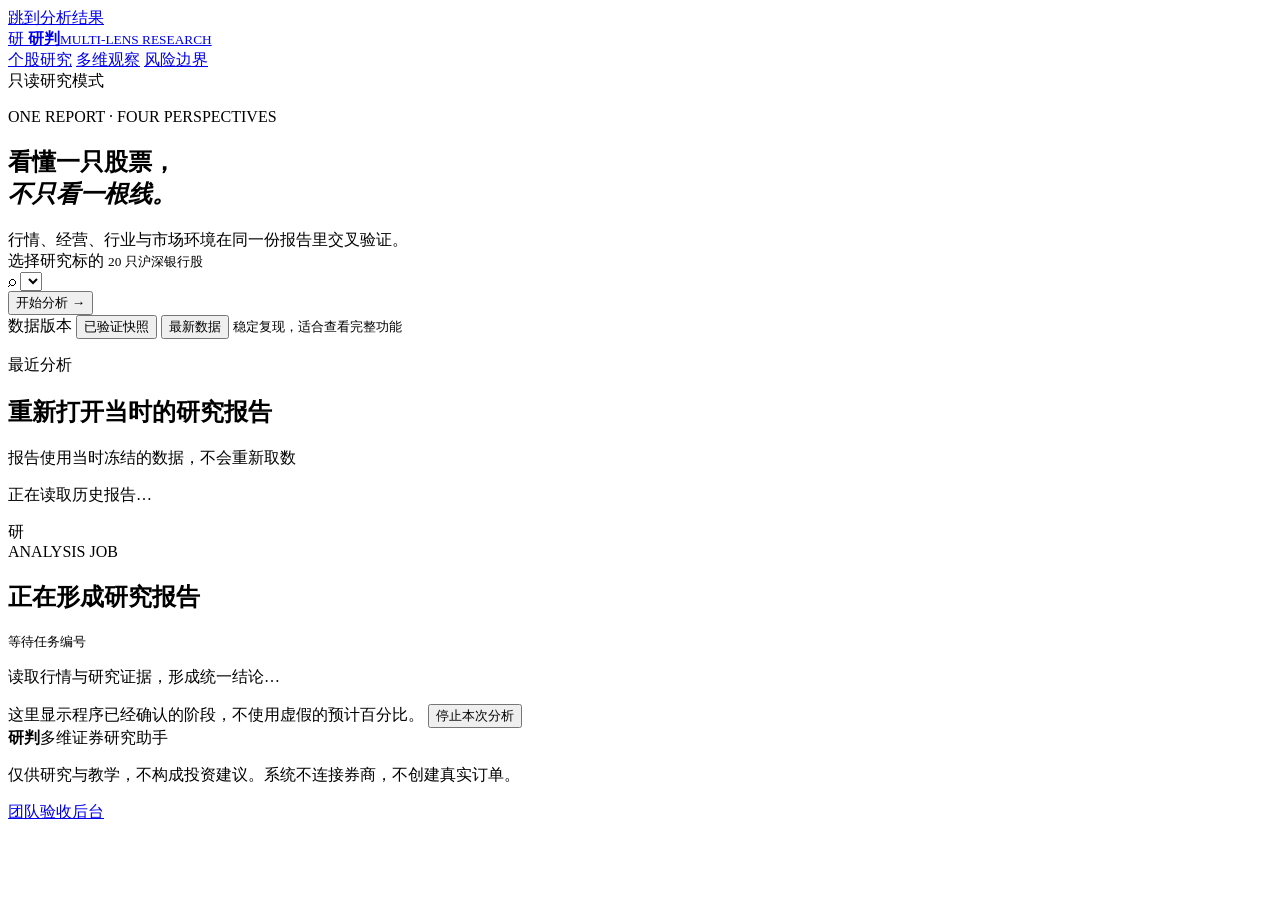
==== src/agent_platform/web/client.html @ 034d5079 "feat: persist and manage analysis history" ====
<!doctype html>
<html lang="zh-CN">
<head>
  <meta charset="utf-8">
  <meta name="viewport" content="width=device-width, initial-scale=1">
  <meta name="description" content="研判，多维证券研究助手">
  <title>研判 · 多维证券研究助手</title>
  <link rel="stylesheet" href="/client.css">
</head>
<body>
  <a class="skip-link" href="#analysis">跳到分析结果</a>
  <header class="product-header">
    <a class="product-brand" href="/" aria-label="研判首页">
      <span class="brand-seal" aria-hidden="true">研</span>
      <span><strong>研判</strong><small>MULTI-LENS RESEARCH</small></span>
    </a>
    <nav aria-label="产品导航">
      <a class="active" href="#analysis">个股研究</a>
      <a href="#dimensions">多维观察</a>
      <a href="#risk">风险边界</a>
    </nav>
    <div class="header-trust"><i></i><span>只读研究模式</span></div>
  </header>

  <main>
    <section class="research-entry" aria-labelledby="entry-title">
      <div class="entry-copy">
        <p>ONE REPORT · FOUR PERSPECTIVES</p>
        <h1 id="entry-title">看懂一只股票，<br><em>不只看一根线。</em></h1>
        <span>行情、经营、行业与市场环境在同一份报告里交叉验证。</span>
      </div>
      <form class="stock-form" id="stock-form">
        <label for="stock-select">选择研究标的 <small>20 只沪深银行股</small></label>
        <div class="stock-search-row">
          <div class="stock-select-wrap">
            <span aria-hidden="true">⌕</span>
            <select id="stock-select" name="symbol" aria-label="选择研究标的"></select>
          </div>
          <button type="submit" id="analyze-button">开始分析 <b>→</b></button>
        </div>
        <div class="data-choice" role="group" aria-label="数据版本">
          <span>数据版本</span>
          <button class="active" type="button" data-client-mode="offline">已验证快照</button>
          <button type="button" data-client-mode="live">最新数据</button>
          <small id="mode-helper">稳定复现，适合查看完整功能</small>
        </div>
      </form>
    </section>

    <section class="capability-strip" aria-label="产品能力" id="capability-strip"></section>

    <section class="recent-analysis" id="recent-analysis" aria-labelledby="recent-title">
      <div class="recent-heading">
        <div><p class="panel-kicker">最近分析</p><h2 id="recent-title">重新打开当时的研究报告</h2></div>
        <div class="recent-heading-actions"><span>报告使用当时冻结的数据，不会重新取数</span><button type="button" id="clear-history-button" hidden>清空历史</button></div>
      </div>
      <div class="recent-list" id="recent-list" aria-live="polite">
        <p class="recent-empty">正在读取历史报告…</p>
      </div>
    </section>

    <section class="loading-state" id="loading-state" aria-live="polite">
      <div class="loading-orbit"><i></i><i></i><i></i><i></i><span>研</span></div>
      <div class="job-heading">
        <div><span>ANALYSIS JOB</span><h2>正在形成研究报告</h2></div>
        <small id="job-reference">等待任务编号</small>
      </div>
      <p id="loading-message">读取行情与研究证据，形成统一结论…</p>
      <ol class="job-progress" id="job-progress" aria-label="分析任务真实进度"></ol>
      <div class="job-actions">
        <span id="job-progress-note">这里显示程序已经确认的阶段，不使用虚假的预计百分比。</span>
        <button type="button" id="retry-job-button" hidden>只重试失败步骤</button>
        <button type="button" id="cancel-analysis-button">停止本次分析</button>
      </div>
    </section>

    <section class="analysis" id="analysis" hidden>
      <div class="report-meta" id="report-meta" hidden>
        <span id="report-version">—</span>
        <strong id="report-history-state">—</strong>
        <small id="report-reference">—</small>
      </div>
      <div class="security-ribbon">
        <div class="security-name">
          <span id="security-exchange">—</span>
          <h2><strong id="security-name">—</strong><small id="security-code">—</small></h2>
        </div>
        <div class="quote-block">
          <strong id="latest-close">—</strong>
          <span id="daily-return">—</span>
        </div>
        <div class="data-stamp">
          <span id="data-label">—</span>
          <strong id="data-as-of">—</strong>
        </div>
        <div class="source-stamp"><span id="source-count">—</span><small>类数据来源交叉核对</small></div>
      </div>

      <section class="snapshot-health" id="snapshot-health" aria-labelledby="snapshot-title">
        <div class="snapshot-heading">
          <div><p class="panel-kicker">统一数据快照</p><h3 id="snapshot-title">本次报告只使用这一批数据</h3></div>
          <div><strong id="snapshot-status">—</strong><small id="snapshot-reference">—</small></div>
        </div>
        <div class="snapshot-summary">
          <span>统一数据时点<strong id="snapshot-as-of">—</strong></span>
          <span>可用数据<strong id="snapshot-count">—</strong></span>
          <span>降级说明<strong id="snapshot-note">—</strong></span>
        </div>
        <div class="snapshot-datasets" id="snapshot-datasets"></div>
      </section>

      <div class="analysis-grid">
        <article class="verdict-card">
          <p class="panel-kicker">综合研判</p>
          <div class="verdict-main">
            <div>
              <span class="verdict-label" id="verdict-label">—</span>
              <h3 id="action-label">—</h3>
              <p>由四个研究维度加权，并经过一致性与偏差检查。</p>
            </div>
            <div class="confidence-ring" id="confidence-ring">
              <strong id="confidence-value">—</strong><small>/100</small><span>证据一致性</span>
            </div>
          </div>
          <div class="verdict-foot">
            <span>综合得分 <strong id="weighted-score">—</strong></span>
            <span>研究仓位上限 <strong id="position-cap">—</strong></span>
          </div>
        </article>

        <article class="chart-card">
          <div class="panel-head">
            <div><p class="panel-kicker">价格走势</p><h3>日 K 线</h3></div>
            <div class="chart-legend"><span class="up">上涨</span><span class="down">下跌</span></div>
          </div>
          <div class="chart-wrap"><canvas id="kline-chart" aria-label="日 K 线图"></canvas></div>
          <div class="chart-levels">
            <span>支撑观察 <strong id="support-price">—</strong></span>
            <span>当前参考 <strong id="reference-price">—</strong></span>
            <span>压力观察 <strong id="resistance-price">—</strong></span>
          </div>
        </article>

        <article class="ai-card" id="ai-card">
          <div class="ai-mark" aria-hidden="true">DS</div>
          <div>
            <p class="panel-kicker">智能解读</p>
            <h3 id="ai-headline">正在整理研究结论…</h3>
            <p id="ai-explanation">确定性分析已经完成，正在转换成更容易理解的说明。</p>
            <div class="ai-risk" id="ai-risk">智能解读不会修改原始数据与风险边界。</div>
            <small id="ai-provider">安全解释层</small>
          </div>
        </article>
      </div>

      <section class="dimension-section" id="dimensions" aria-labelledby="dimension-title">
        <div class="section-heading">
          <div><p>FOUR RESEARCH LENSES</p><h2 id="dimension-title">四个维度，分别在说什么</h2></div>
          <span>分数范围 -100 至 +100，仅表示规则强弱</span>
        </div>
        <article class="research-balance" id="research-balance" aria-labelledby="balance-title">
          <div class="balance-copy">
            <p class="panel-kicker">研究天平</p>
            <h3 id="balance-title">四个 Agent 的观点分布</h3>
            <span>越靠左越谨慎，越靠右越积极；靠近中轴表示当前证据偏中性。</span>
            <div class="balance-summary">
              <span>主要支持<strong id="balance-strongest">—</strong></span>
              <span>主要风险<strong id="balance-weakest">—</strong></span>
              <span>观点分歧<strong id="balance-spread">—</strong></span>
            </div>
          </div>
          <div class="balance-chart" id="balance-chart" role="img" aria-label="四个研究维度的多空分数对比">
            <div class="balance-scale" aria-hidden="true"><span>-100 谨慎</span><span>0 中性</span><span>+100 积极</span></div>
            <div class="balance-zero-line" aria-hidden="true"></div>
            <div class="balance-rows" id="balance-rows"></div>
          </div>
        </article>
        <div class="dimension-grid" id="dimension-grid"></div>
      </section>

      <section class="evidence-grid">
        <div class="debate-toolbar">
          <div>
            <p>多空辩论</p>
            <span id="debate-mode-note">当前展示经过确定性证据复核的固定辩论。</span>
          </div>
          <button type="button" id="dynamic-debate-button">生成动态多空解读</button>
        </div>
        <article class="evidence-card positive-evidence">
          <div class="evidence-icon" aria-hidden="true">↗</div>
          <p>支持因素</p>
          <h3 id="positive-claim">—</h3>
          <span id="positive-reasoning">—</span>
        </article>
        <article class="evidence-card risk-evidence">
          <div class="evidence-icon" aria-hidden="true">↘</div>
          <p>需要留意</p>
          <h3 id="risk-claim">—</h3>
          <span id="risk-reasoning">—</span>
        </article>
        <div class="debate-proof" id="debate-proof" hidden></div>
        <div class="debate-rounds" id="dynamic-debate-rounds" hidden></div>
      </section>

      <section class="risk-section" id="risk" aria-labelledby="risk-title">
        <div class="risk-copy">
          <p>RISK BEFORE RETURN</p>
          <h2 id="risk-title">先把边界画清楚，<br>再谈观点。</h2>
          <span>系统不会替用户下单。以下区间和仓位只用于研究与模拟风险说明。</span>
        </div>
        <div class="price-band-card">
          <div class="price-band-head"><span>研究价格区间</span><small>不是价格预测</small></div>
          <div class="price-scale"><i id="price-marker"></i></div>
          <div class="price-values">
            <span>下沿<strong id="band-lower">—</strong></span>
            <span>参考<strong id="band-reference">—</strong></span>
            <span>上沿<strong id="band-upper">—</strong></span>
          </div>
          <div class="risk-metrics">
            <span>预计单笔风险<strong id="estimated-loss">—</strong></span>
            <span>收益风险比<strong id="reward-risk">—</strong></span>
            <span>风险状态<strong id="risk-status">—</strong></span>
          </div>
        </div>
      </section>

      <details class="source-details">
        <summary>查看数据来源与研究边界</summary>
        <div><ul id="source-list"></ul><p id="scope-note"></p></div>
      </details>
    </section>

    <section class="error-state" id="error-state" hidden>
      <span>!</span><h2>这次分析没有完成</h2><p id="error-message">—</p>
      <button type="button" id="retry-button">重新分析</button>
    </section>
  </main>

  <div class="confirm-overlay" id="history-confirm" hidden role="dialog" aria-modal="true" aria-labelledby="confirm-title" aria-describedby="confirm-message">
    <div class="confirm-dialog">
      <span aria-hidden="true">!</span>
      <h2 id="confirm-title">确认删除历史报告？</h2>
      <p id="confirm-message">删除后无法恢复。</p>
      <div><button type="button" id="confirm-cancel">取消</button><button type="button" id="confirm-delete">确认删除</button></div>
    </div>
  </div>

  <footer>
    <div><strong>研判</strong><span>多维证券研究助手</span></div>
    <p>仅供研究与教学，不构成投资建议。系统不连接券商，不创建真实订单。</p>
    <a href="/admin">团队验收后台</a>
  </footer>
  <div class="toast" id="client-toast" role="status" aria-live="polite"></div>
  <script src="/client.js" defer></script>
</body>
</html>
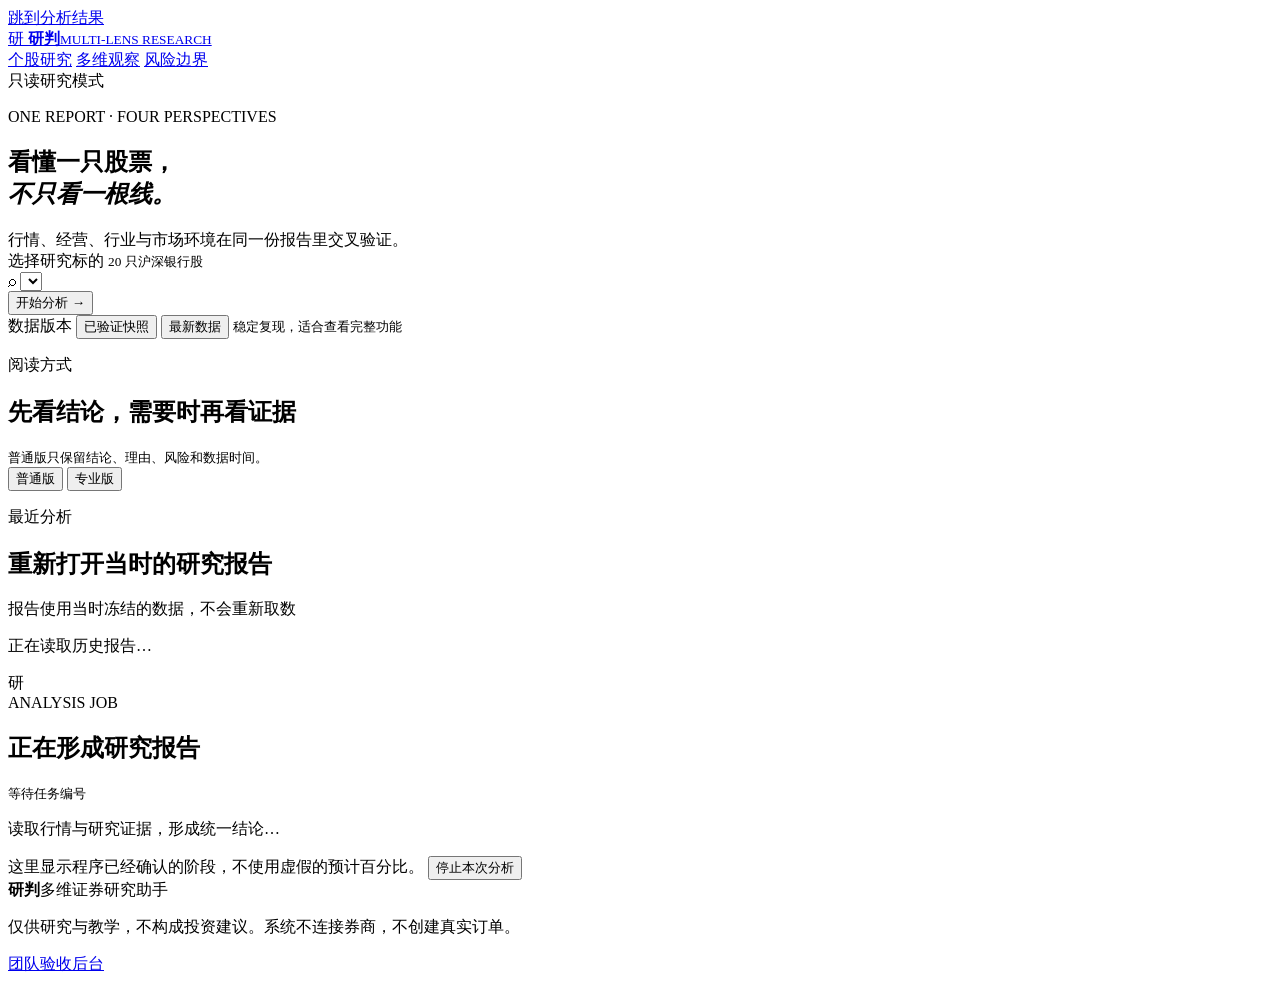
==== commit 857f430a: "feat: 完成 P4 双层研究报告" ====
--- a/src/agent_platform/web/client.html
+++ b/src/agent_platform/web/client.html
@@ -49,6 +49,18 @@
 
     <section class="capability-strip" aria-label="产品能力" id="capability-strip"></section>
 
+    <section class="view-depth" aria-labelledby="view-depth-title">
+      <div>
+        <p class="panel-kicker">阅读方式</p>
+        <h2 id="view-depth-title">先看结论，需要时再看证据</h2>
+        <small id="view-depth-helper">普通版只保留结论、理由、风险和数据时间。</small>
+      </div>
+      <div class="view-depth-switch" role="group" aria-label="报告阅读方式">
+        <button type="button" class="active" data-report-view="basic">普通版</button>
+        <button type="button" data-report-view="professional">专业版</button>
+      </div>
+    </section>
+
     <section class="recent-analysis" id="recent-analysis" aria-labelledby="recent-title">
       <div class="recent-heading">
         <div><p class="panel-kicker">最近分析</p><h2 id="recent-title">重新打开当时的研究报告</h2></div>
@@ -93,10 +105,21 @@
           <span id="data-label">—</span>
           <strong id="data-as-of">—</strong>
         </div>
-        <div class="source-stamp"><span id="source-count">—</span><small>类数据来源交叉核对</small></div>
-      </div>
-
-      <section class="snapshot-health" id="snapshot-health" aria-labelledby="snapshot-title">
+        <div class="source-stamp" data-professional-only hidden><span id="source-count">—</span><small>类数据来源交叉核对</small></div>
+      </div>
+
+      <section class="basic-brief" id="basic-brief" data-basic-only aria-labelledby="basic-brief-title">
+        <div class="basic-brief-copy">
+          <p class="panel-kicker">普通版 · 结论摘要</p>
+          <h2 id="basic-brief-title">核心结论与风险提示</h2>
+          <p>保留影响判断的关键信息。完整指标、评分和数据来源见专业版。</p>
+          <span>报告处理状态</span>
+          <ol id="basic-stages"></ol>
+        </div>
+        <div class="basic-guide" id="basic-guide"></div>
+      </section>
+
+      <section class="snapshot-health" id="snapshot-health" data-professional-only hidden aria-labelledby="snapshot-title">
         <div class="snapshot-heading">
           <div><p class="panel-kicker">统一数据快照</p><h3 id="snapshot-title">本次报告只使用这一批数据</h3></div>
           <div><strong id="snapshot-status">—</strong><small id="snapshot-reference">—</small></div>
@@ -109,31 +132,48 @@
         <div class="snapshot-datasets" id="snapshot-datasets"></div>
       </section>
 
-      <div class="analysis-grid">
+      <div class="analysis-grid" data-professional-only hidden>
         <article class="verdict-card">
-          <p class="panel-kicker">综合研判</p>
+          <p class="panel-kicker" id="verdict-kicker">综合研判</p>
           <div class="verdict-main">
             <div>
               <span class="verdict-label" id="verdict-label">—</span>
               <h3 id="action-label">—</h3>
-              <p>由四个研究维度加权，并经过一致性与偏差检查。</p>
-            </div>
-            <div class="confidence-ring" id="confidence-ring">
+              <p id="verdict-description">由四个研究维度加权，并经过一致性与偏差检查。</p>
+            </div>
+            <div class="confidence-ring" id="confidence-ring" data-professional-only hidden>
               <strong id="confidence-value">—</strong><small>/100</small><span>证据一致性</span>
             </div>
           </div>
-          <div class="verdict-foot">
+          <div class="verdict-foot" data-professional-only hidden>
             <span>综合得分 <strong id="weighted-score">—</strong></span>
             <span>研究仓位上限 <strong id="position-cap">—</strong></span>
           </div>
         </article>
 
-        <article class="chart-card">
+        <article class="chart-card" data-professional-only hidden>
           <div class="panel-head">
-            <div><p class="panel-kicker">价格走势</p><h3>日 K 线</h3></div>
+            <div><p class="panel-kicker">价格走势</p><h3 id="chart-title">日 K 线</h3></div>
             <div class="chart-legend"><span class="up">上涨</span><span class="down">下跌</span></div>
           </div>
-          <div class="chart-wrap"><canvas id="kline-chart" aria-label="日 K 线图"></canvas></div>
+          <div class="chart-controls" data-professional-only hidden>
+            <div role="group" aria-label="K 线周期">
+              <button type="button" class="active" data-chart-period="daily">日 K</button>
+              <button type="button" data-chart-period="weekly">周 K</button>
+            </div>
+            <div role="group" aria-label="显示区间">
+              <button type="button" data-chart-range="20">20</button>
+              <button type="button" class="active" data-chart-range="40">40</button>
+              <button type="button" data-chart-range="60">60</button>
+            </div>
+            <label><input type="checkbox" data-chart-indicator="sma5" checked> SMA5</label>
+            <label><input type="checkbox" data-chart-indicator="sma20" checked> SMA20</label>
+            <label><input type="checkbox" data-chart-indicator="volume" checked> 成交量</label>
+          </div>
+          <div class="chart-wrap">
+            <canvas id="kline-chart" tabindex="0" aria-label="可互动 K 线图，使用左右方向键查看每根 K 线" aria-describedby="chart-tooltip"></canvas>
+            <div class="chart-tooltip" id="chart-tooltip" data-professional-only hidden role="status">移动鼠标或使用左右方向键查看开高低收和成交量</div>
+          </div>
           <div class="chart-levels">
             <span>支撑观察 <strong id="support-price">—</strong></span>
             <span>当前参考 <strong id="reference-price">—</strong></span>
@@ -141,7 +181,7 @@
           </div>
         </article>
 
-        <article class="ai-card" id="ai-card">
+        <article class="ai-card" id="ai-card" data-professional-only hidden>
           <div class="ai-mark" aria-hidden="true">DS</div>
           <div>
             <p class="panel-kicker">智能解读</p>
@@ -153,7 +193,15 @@
         </article>
       </div>
 
-      <section class="dimension-section" id="dimensions" aria-labelledby="dimension-title">
+      <section class="workflow-proof" id="workflow-proof" data-professional-only hidden aria-labelledby="workflow-proof-title">
+        <div class="section-heading">
+          <div><p>VERIFIED WORKFLOW</p><h2 id="workflow-proof-title">17 个真实分析节点</h2></div>
+          <span>完成、跳过、失败均来自当时任务记录</span>
+        </div>
+        <ol class="professional-nodes" id="professional-nodes"></ol>
+      </section>
+
+      <section class="dimension-section" id="dimensions" data-professional-only hidden aria-labelledby="dimension-title">
         <div class="section-heading">
           <div><p>FOUR RESEARCH LENSES</p><h2 id="dimension-title">四个维度，分别在说什么</h2></div>
           <span>分数范围 -100 至 +100，仅表示规则强弱</span>
@@ -176,9 +224,10 @@
           </div>
         </article>
         <div class="dimension-grid" id="dimension-grid"></div>
-      </section>
-
-      <section class="evidence-grid">
+        <div class="agent-drilldown" id="agent-drilldown" aria-label="四类分析证据下钻"></div>
+      </section>
+
+      <section class="evidence-grid" data-professional-only hidden>
         <div class="debate-toolbar">
           <div>
             <p>多空辩论</p>
@@ -204,9 +253,9 @@
 
       <section class="risk-section" id="risk" aria-labelledby="risk-title">
         <div class="risk-copy">
-          <p>RISK BEFORE RETURN</p>
+          <p id="risk-kicker">RISK BEFORE RETURN</p>
           <h2 id="risk-title">先把边界画清楚，<br>再谈观点。</h2>
-          <span>系统不会替用户下单。以下区间和仓位只用于研究与模拟风险说明。</span>
+          <span id="risk-description">系统不会替用户下单。以下区间和仓位只用于研究与模拟风险说明。</span>
         </div>
         <div class="price-band-card">
           <div class="price-band-head"><span>研究价格区间</span><small>不是价格预测</small></div>
@@ -216,15 +265,16 @@
             <span>参考<strong id="band-reference">—</strong></span>
             <span>上沿<strong id="band-upper">—</strong></span>
           </div>
-          <div class="risk-metrics">
+          <div class="risk-metrics" data-professional-only hidden>
             <span>预计单笔风险<strong id="estimated-loss">—</strong></span>
             <span>收益风险比<strong id="reward-risk">—</strong></span>
             <span>风险状态<strong id="risk-status">—</strong></span>
           </div>
-        </div>
-      </section>
-
-      <details class="source-details">
+          <p class="basic-risk-explanation" id="basic-risk-explanation" data-basic-only>—</p>
+        </div>
+      </section>
+
+      <details class="source-details" data-professional-only hidden>
         <summary>查看数据来源与研究边界</summary>
         <div><ul id="source-list"></ul><p id="scope-note"></p></div>
       </details>
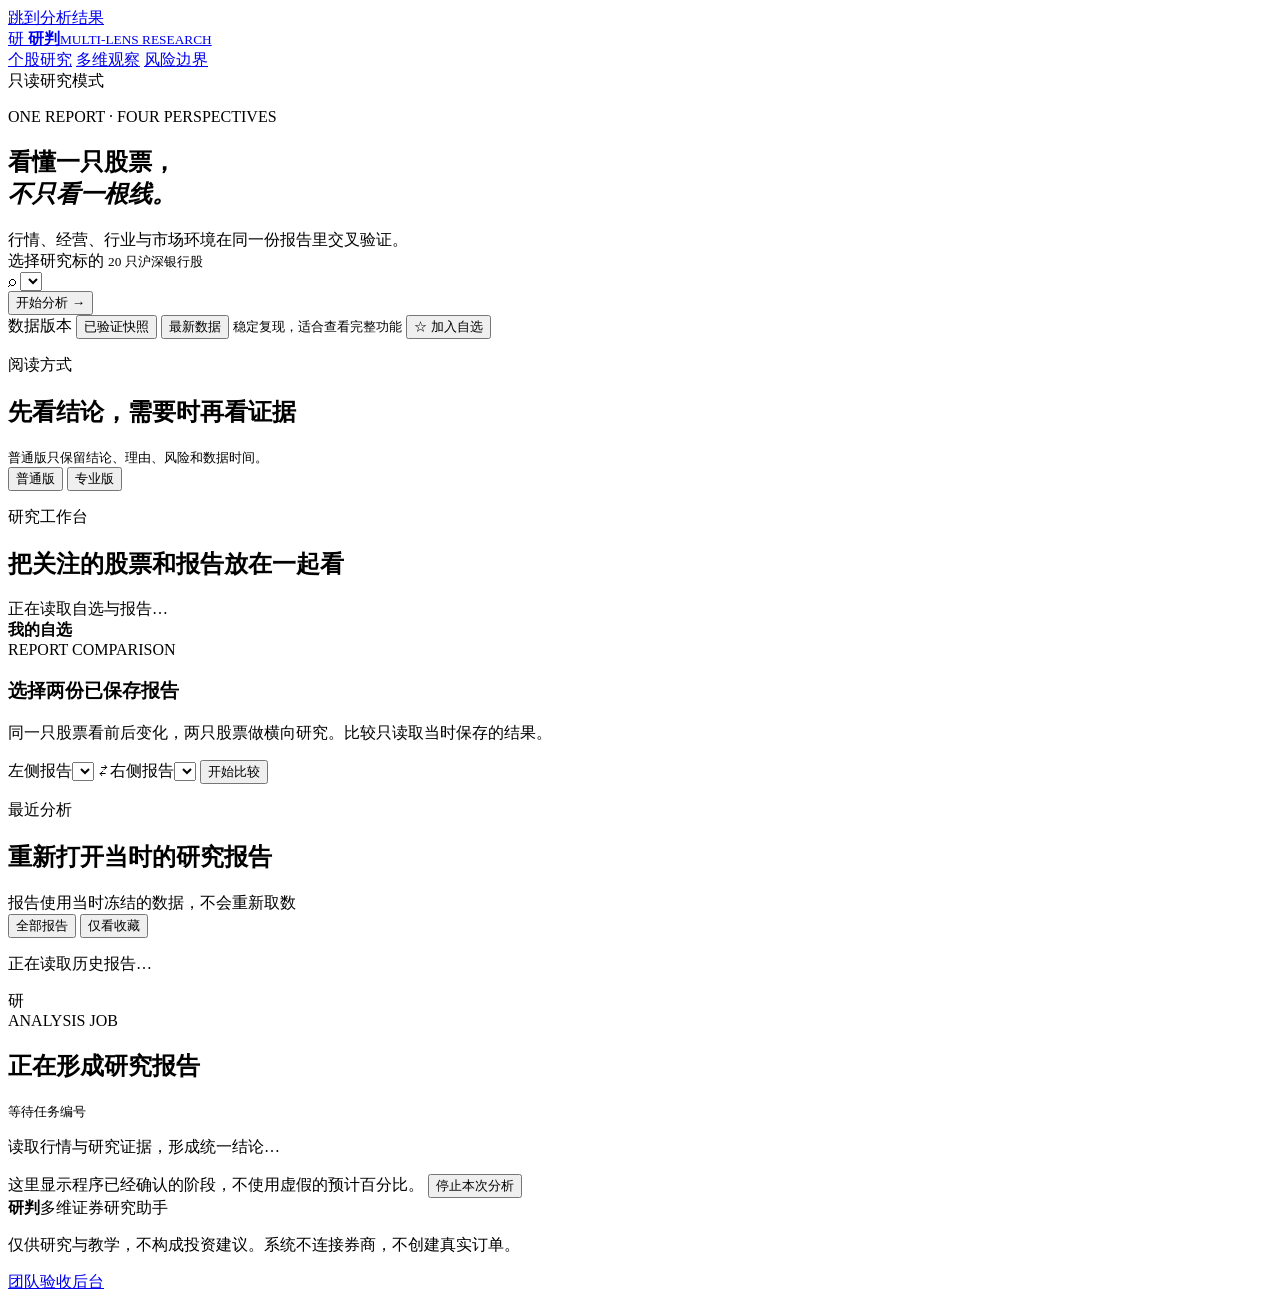
==== commit 75b1a8c3: "feat: complete research workspace" ====
--- a/src/agent_platform/web/client.html
+++ b/src/agent_platform/web/client.html
@@ -43,6 +43,7 @@
           <button class="active" type="button" data-client-mode="offline">已验证快照</button>
           <button type="button" data-client-mode="live">最新数据</button>
           <small id="mode-helper">稳定复现，适合查看完整功能</small>
+          <button class="watchlist-toggle" type="button" id="watchlist-toggle">☆ 加入自选</button>
         </div>
       </form>
     </section>
@@ -61,10 +62,45 @@
       </div>
     </section>
 
+    <section class="research-workspace" id="research-workspace" aria-labelledby="workspace-title">
+      <div class="workspace-heading">
+        <div>
+          <p class="panel-kicker">研究工作台</p>
+          <h2 id="workspace-title">把关注的股票和报告放在一起看</h2>
+        </div>
+        <span id="workspace-status">正在读取自选与报告…</span>
+      </div>
+      <div class="watchlist-shelf">
+        <strong>我的自选</strong>
+        <div id="watchlist-items" class="watchlist-items" aria-live="polite"></div>
+      </div>
+      <div class="comparison-desk">
+        <div class="comparison-copy">
+          <span>REPORT COMPARISON</span>
+          <h3>选择两份已保存报告</h3>
+          <p>同一只股票看前后变化，两只股票做横向研究。比较只读取当时保存的结果。</p>
+        </div>
+        <div class="comparison-controls">
+          <label>左侧报告<select id="compare-left" aria-label="选择左侧报告"></select></label>
+          <i aria-hidden="true">⇄</i>
+          <label>右侧报告<select id="compare-right" aria-label="选择右侧报告"></select></label>
+          <button type="button" id="compare-button">开始比较</button>
+        </div>
+      </div>
+      <div class="comparison-result" id="comparison-result" hidden aria-live="polite"></div>
+    </section>
+
     <section class="recent-analysis" id="recent-analysis" aria-labelledby="recent-title">
       <div class="recent-heading">
         <div><p class="panel-kicker">最近分析</p><h2 id="recent-title">重新打开当时的研究报告</h2></div>
-        <div class="recent-heading-actions"><span>报告使用当时冻结的数据，不会重新取数</span><button type="button" id="clear-history-button" hidden>清空历史</button></div>
+        <div class="recent-heading-actions">
+          <span>报告使用当时冻结的数据，不会重新取数</span>
+          <div class="history-filter" role="group" aria-label="历史报告筛选">
+            <button type="button" class="active" data-history-filter="all">全部报告</button>
+            <button type="button" data-history-filter="favorites">仅看收藏</button>
+          </div>
+          <button type="button" id="clear-history-button" hidden>清空历史</button>
+        </div>
       </div>
       <div class="recent-list" id="recent-list" aria-live="polite">
         <p class="recent-empty">正在读取历史报告…</p>
@@ -91,6 +127,12 @@
         <span id="report-version">—</span>
         <strong id="report-history-state">—</strong>
         <small id="report-reference">—</small>
+        <small class="report-data-state" id="report-data-state">—</small>
+        <div class="report-actions">
+          <button type="button" id="favorite-report-button">☆ 收藏报告</button>
+          <button type="button" id="export-report-button">导出报告</button>
+          <button type="button" id="print-report-button">打印报告</button>
+        </div>
       </div>
       <div class="security-ribbon">
         <div class="security-name">
@@ -282,6 +324,8 @@
 
     <section class="error-state" id="error-state" hidden>
       <span>!</span><h2>这次分析没有完成</h2><p id="error-message">—</p>
+      <p class="error-action" id="error-action">你可以重新分析。</p>
+      <small id="error-trace">—</small>
       <button type="button" id="retry-button">重新分析</button>
     </section>
   </main>
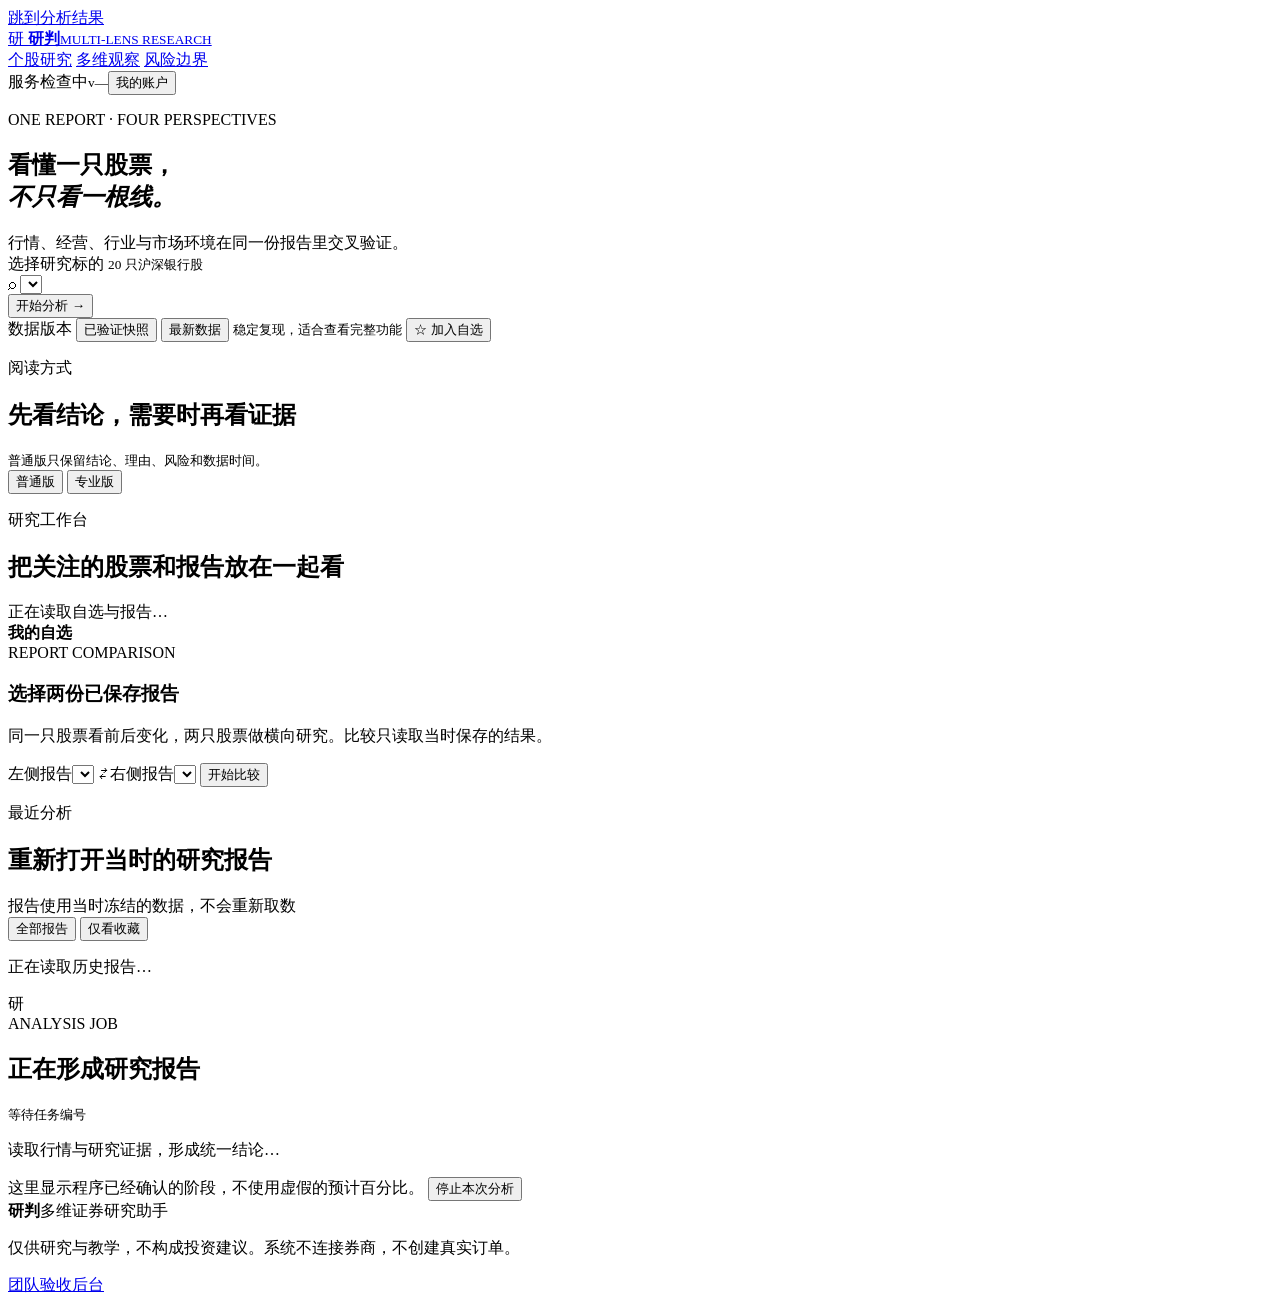
==== commit a75a1215: "feat: complete P8 deployment security and CI gates" ====
--- a/src/agent_platform/web/client.html
+++ b/src/agent_platform/web/client.html
@@ -19,7 +19,7 @@
       <a href="#dimensions">多维观察</a>
       <a href="#risk">风险边界</a>
     </nav>
-    <div class="header-trust"><i></i><span>只读研究模式</span></div>
+    <div class="header-trust"><i id="runtime-health-dot"></i><span id="runtime-health-label">服务检查中</span><small id="runtime-version">v—</small><button type="button" id="account-button">我的账户</button></div>
   </header>
 
   <main>
@@ -231,6 +231,12 @@
             <p id="ai-explanation">确定性分析已经完成，正在转换成更容易理解的说明。</p>
             <div class="ai-risk" id="ai-risk">智能解读不会修改原始数据与风险边界。</div>
             <small id="ai-provider">安全解释层</small>
+            <div class="ai-feedback" aria-label="智能解读反馈">
+              <span>这段说明对你有帮助吗？</span>
+              <button type="button" id="ai-feedback-helpful">有帮助</button>
+              <button type="button" id="ai-feedback-not-helpful">没帮助</button>
+              <small id="ai-feedback-status"></small>
+            </div>
           </div>
         </article>
       </div>
@@ -344,6 +350,20 @@
     <p>仅供研究与教学，不构成投资建议。系统不连接券商，不创建真实订单。</p>
     <a href="/admin">团队验收后台</a>
   </footer>
+  <dialog class="account-dialog" id="account-dialog">
+    <button class="account-close" type="button" aria-label="关闭">×</button>
+    <p class="panel-kicker">ACCOUNT & MODEL</p>
+    <h2>账户与模型设置</h2>
+    <p id="account-summary">正在读取登录信息…</p>
+    <div class="account-key-status" id="account-key-status">DeepSeek：检查中</div>
+    <form id="model-key-form">
+      <label for="session-model-key">本次会话的 DeepSeek API Key</label>
+      <input id="session-model-key" type="password" autocomplete="off" maxlength="256" placeholder="输入后只保存在当前登录会话">
+      <div><button type="submit">启用 DeepSeek</button><button type="button" id="clear-model-key">清除 Key</button></div>
+    </form>
+    <p class="account-note">关闭服务、退出登录或清除后，Key 会立即失效，不会写入数据库和审计日志。</p>
+    <button class="logout-button" type="button" id="logout-button">退出登录</button>
+  </dialog>
   <div class="toast" id="client-toast" role="status" aria-live="polite"></div>
   <script src="/client.js" defer></script>
 </body>
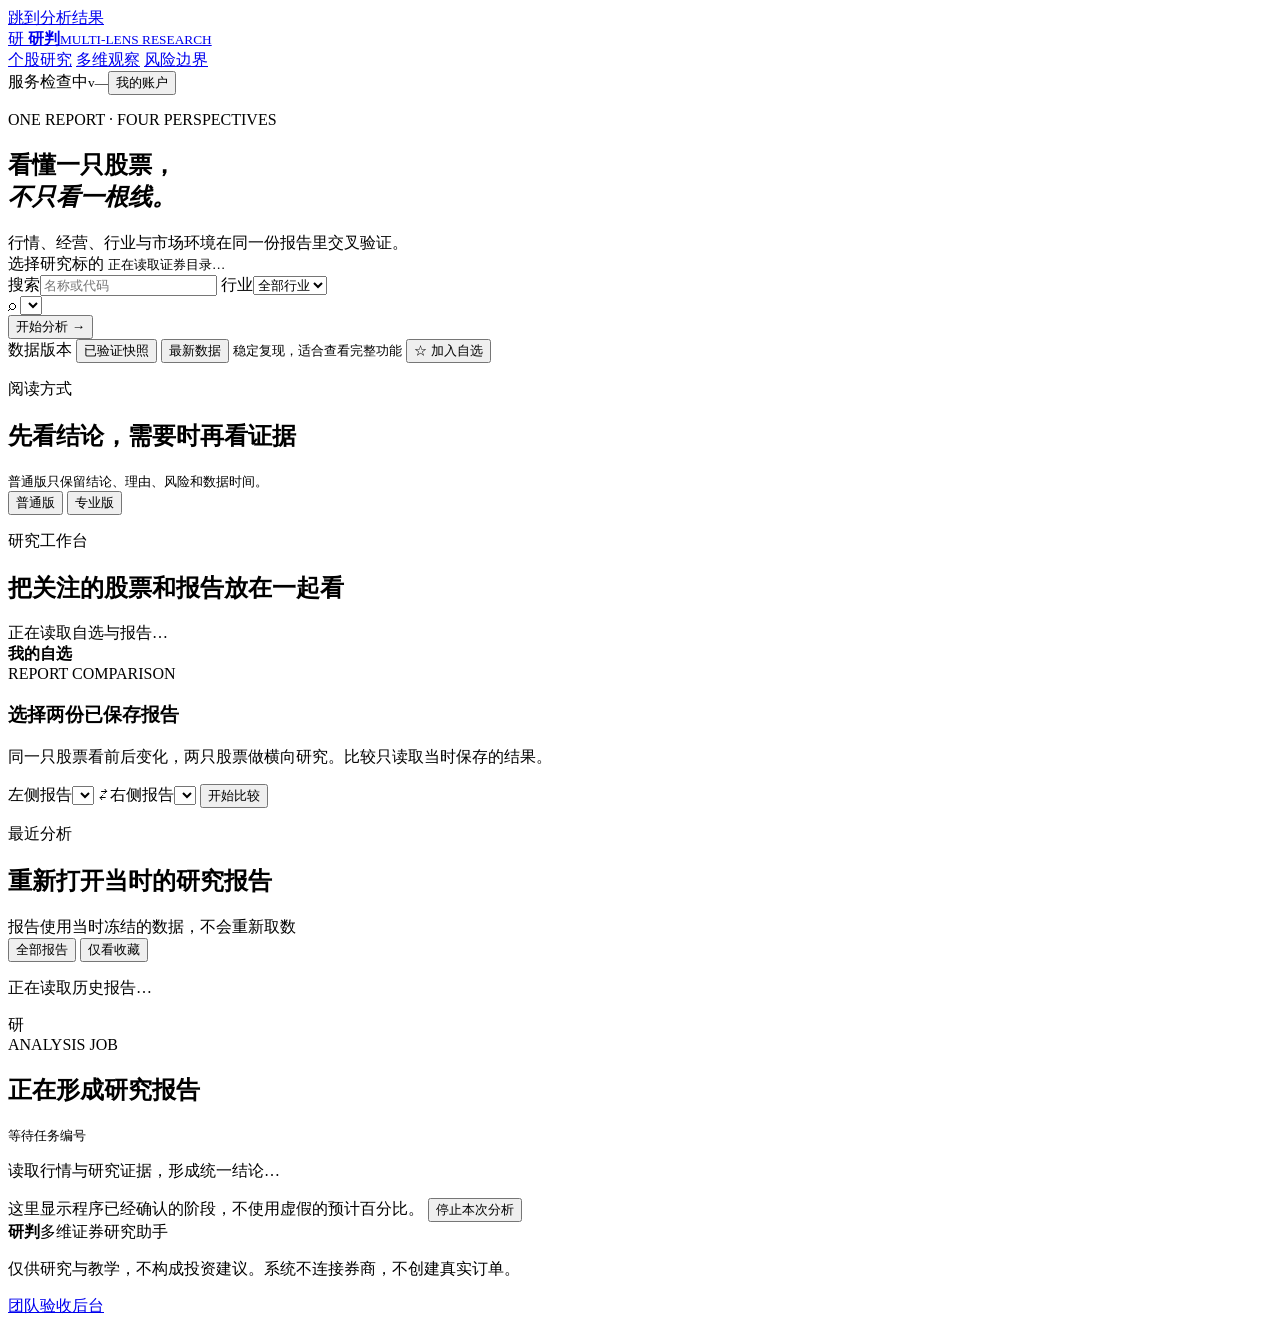
==== commit fc78e657: "feat: complete P9 securities master expansion" ====
--- a/src/agent_platform/web/client.html
+++ b/src/agent_platform/web/client.html
@@ -30,7 +30,11 @@
         <span>行情、经营、行业与市场环境在同一份报告里交叉验证。</span>
       </div>
       <form class="stock-form" id="stock-form">
-        <label for="stock-select">选择研究标的 <small>20 只沪深银行股</small></label>
+        <label for="stock-select">选择研究标的 <small id="catalog-summary">正在读取证券目录…</small></label>
+        <div class="catalog-filter-row" aria-label="筛选证券目录">
+          <label class="catalog-search"><span>搜索</span><input id="security-search" type="search" placeholder="名称或代码" autocomplete="off"></label>
+          <label class="catalog-industry"><span>行业</span><select id="industry-filter" aria-label="按行业筛选"><option value="">全部行业</option></select></label>
+        </div>
         <div class="stock-search-row">
           <div class="stock-select-wrap">
             <span aria-hidden="true">⌕</span>
